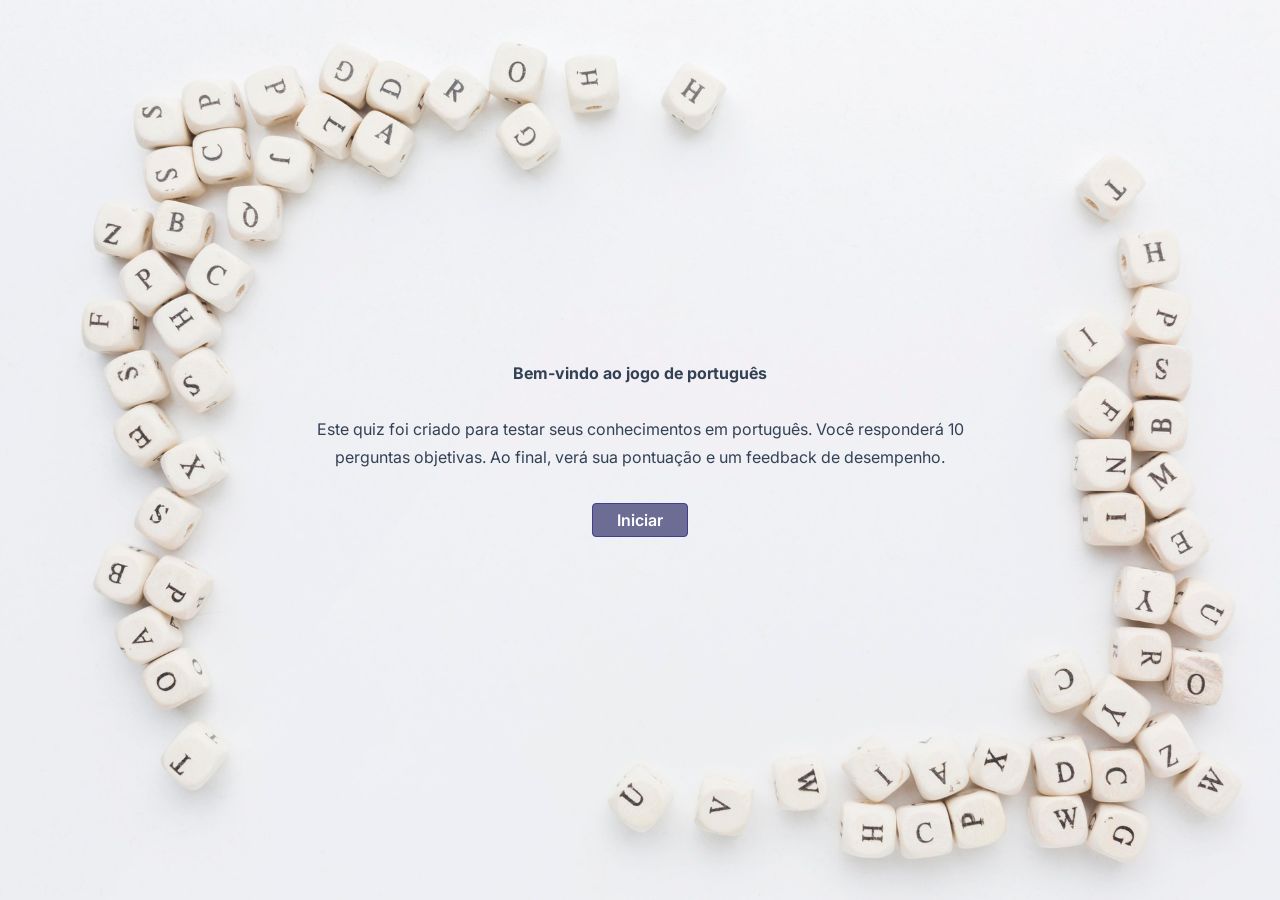
==== index.html @ 6d5103ff "Primeiro commit" ====
<!DOCTYPE html>
<html lang="en">

<head>
  <meta charset="UTF-8">
  <meta name="viewport" content="width=device-width, initial-scale=1.0">
  <script src="portugues.js" defer></script>
  <link rel="stylesheet" href="index.css">
  <link rel="preconnect" href="https://fonts.googleapis.com">
  <link rel="preconnect" href="https://fonts.gstatic.com" crossorigin>
  <link href="https://fonts.googleapis.com/css2?family=Inter:wght@400;500;600;700&display=swap" rel="stylesheet">
  <title>QUIZ</title>
</head>

<body>

  <div class="instructions">
    <h1>Bem-vindo ao jogo de português</h1>
    <p>
      Este quiz foi criado para testar seus conhecimentos em português. Você responderá 10 perguntas objetivas.
      Ao final, verá sua pontuação e um
      feedback de desempenho.
    </p>



    <a href="portugues.html">Iniciar</a>

</body>

</html>
---- index.css ----
* {
  margin: 0;
  padding: 0;
  box-sizing: border-box;
}

.instructions {
  font-family: "Inter", sans-serif;
  height: 100vh;
  display: flex;
  flex-direction: column;
  justify-content: center;
  align-items: center;
  box-shadow: 0 8px 24px rgba(0, 0, 0, 0.06);
  background-image: url("./images/background.jpg");
  background-size: cover;
  background-position: center;
  background-repeat: no-repeat;
  gap: 1.2rem;
}

.instructions h1 {
  font-size: 1rem;
  text-align: center;
  color: #334155;
}

.instructions p {

  line-height: 1.75;
  color: #334155;
  text-align: center;
  margin: 0 1rem
}

.instructions a {
  align-self: center;
  text-decoration: none;
  border: 1px solid rgb(64, 64, 146);
  background-color: rgb(108, 108, 149);
  color: #fff;
  font-weight: 600;
  padding: 0.4rem 1.5rem;
  border-radius: 4px;
  transition: 0.2s ease;
}

.instructions a:hover {
  background: #1d4ed8;
  transform: translateY(-1px);
}

.instructions a:active {
  transform: translateY(0);
}

@media (min-width: 769px) {

  .instructions {

    gap: 2rem;
  }

  .instructions p {
    width: 680px;
  }


}
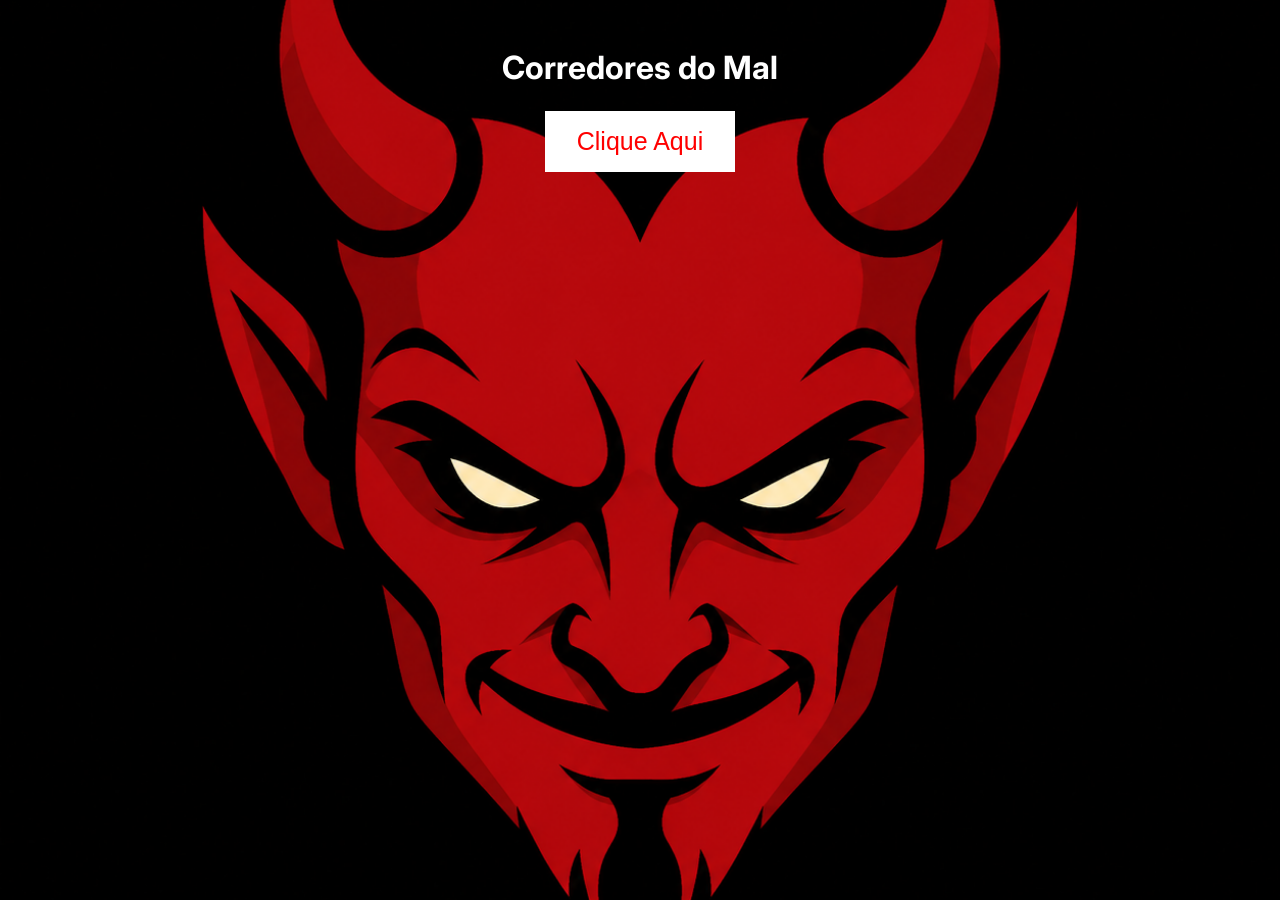
==== commit 4dd58feb: "updating" ====
--- a/index.html
+++ b/index.html
@@ -4,7 +4,6 @@
 <head>
   <meta charset="UTF-8">
   <meta name="viewport" content="width=device-width, initial-scale=1.0">
-  <script src="portugues.js" defer></script>
   <link rel="stylesheet" href="index.css">
   <link rel="preconnect" href="https://fonts.googleapis.com">
   <link rel="preconnect" href="https://fonts.gstatic.com" crossorigin>
@@ -15,17 +14,16 @@
 <body>
 
   <div class="instructions">
-    <h1>Bem-vindo ao jogo de português</h1>
-    <p>
-      Este quiz foi criado para testar seus conhecimentos em português. Você responderá 10 perguntas objetivas.
-      Ao final, verá sua pontuação e um
-      feedback de desempenho.
-    </p>
+
+    <div class="cima">
+      <h1>Corredores do Mal</h1>
+      <button id="runners">Clique Aqui</button>
+    </div>
+
+    <a id="startQuiz" href="portugues.html">Iniciar</a>
 
 
-
-    <a href="portugues.html">Iniciar</a>
-
+    <script src="index.js"></script>
 </body>
 
 </html>
--- a/index.css
+++ b/index.css
@@ -4,36 +4,58 @@
   box-sizing: border-box;
 }
 
+.cima {
+  display: flex;
+  flex-direction: column;
+  align-items: center;
+  gap: 1.5rem;
+  margin-top: 3rem;
+
+}
+
 .instructions {
   font-family: "Inter", sans-serif;
-  height: 100vh;
+  height: 100dvh;
   display: flex;
   flex-direction: column;
-  justify-content: center;
-  align-items: center;
+
   box-shadow: 0 8px 24px rgba(0, 0, 0, 0.06);
-  background-image: url("./images/background.jpg");
+  background-image: url("./images/corredoresDoMal.png");
   background-size: cover;
   background-position: center;
   background-repeat: no-repeat;
-  gap: 1.2rem;
+
+}
+
+#runners {
+  padding: 1rem 2rem;
+  background-color: transparent;
+  color: red;
+  font-size: 25px;
+  background-color: white;
+  border: none;
+}
+
+#startQuiz {
+  padding: 1rem 2rem;
+  background-color: transparent;
+  color: red;
+  font-size: 25px;
+  background-color: white;
+  border: none;
+  display: none;
+  margin-top: 41rem;
 }
 
 .instructions h1 {
-  font-size: 1rem;
+  font-size: 2rem;
   text-align: center;
-  color: #334155;
-}
+  color: white;
 
-.instructions p {
-
-  line-height: 1.75;
-  color: #334155;
-  text-align: center;
-  margin: 0 1rem
 }
 
 .instructions a {
+
   align-self: center;
   text-decoration: none;
   border: 1px solid rgb(64, 64, 146);
@@ -56,14 +78,14 @@
 
 @media (min-width: 769px) {
 
-  .instructions {
-
-    gap: 2rem;
-  }
-
   .instructions p {
     width: 680px;
   }
 
+  #startQuiz {
+    display: none;
+    margin-top: 2rem;
+  }
+
 
 }
